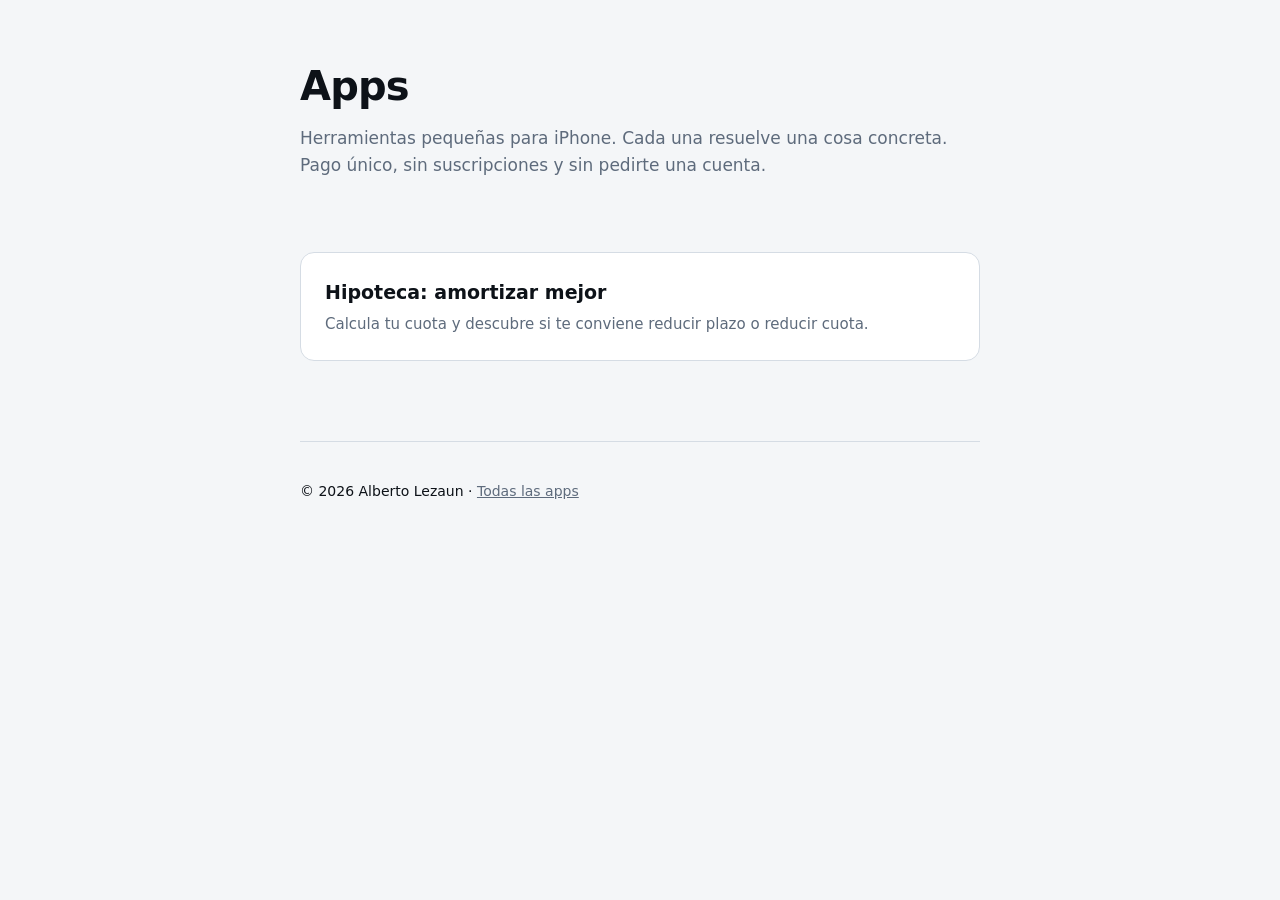
==== index.html @ a2d660bd "Sitio de la fábrica: índice, privacidad y soporte por app Existe por un motivo concreto: Apple recha" ====
<!doctype html>
<html lang="es">
<head>
<meta charset="utf-8">
<meta name="viewport" content="width=device-width, initial-scale=1">
<title>Apps de Alberto Lezaun</title>
<meta name="description" content="Apps de utilidad para iPhone. Pago único, sin suscripciones y sin cuentas.">
<meta name="color-scheme" content="light dark">
<link rel="stylesheet" href="estilos.css">
</head>
<body>
<main>
<header>
  <h1>Apps</h1>
  <p class="muted">Herramientas pequeñas para iPhone. Cada una resuelve una cosa
  concreta. Pago único, sin suscripciones y sin pedirte una cuenta.</p>
</header>

  <a class="tarjeta" href="hipoteca-clara/">
    <h3>Hipoteca: amortizar mejor</h3>
    <p>Calcula tu cuota y descubre si te conviene reducir plazo o reducir cuota.</p>
  </a>
</main>
<footer>
  <p>© 2026 Alberto Lezaun · <a href="">Todas las apps</a></p>
</footer>
</body>
</html>
---- estilos.css ----
/* Generado por generar.mjs. No editar a mano. */
:root {
    --canvas: #F4F6F8;
    --surface: #FFFFFF;
    --raised: #E9EDF2;
    --line: #D5DCE4;
    --ink: #0D1218;
    --muted: #5E6B7C;
    --accent: #00A97A;
    --onAccent: #FFFFFF;
    --danger: #C6342B;
  --radio: 14px;
}
@media (prefers-color-scheme: dark) {
  :root {
    --canvas: #0D0F12;
    --surface: #151920;
    --raised: #1D222B;
    --line: #262D38;
    --ink: #EDF0F4;
    --muted: #828D9E;
    --accent: #00E5A0;
    --onAccent: #08110D;
    --danger: #FF6B5E;
  }
}

*, *::before, *::after { box-sizing: border-box; }

body {
  margin: 0;
  padding: 0 24px 96px;
  background: var(--canvas);
  color: var(--ink);
  font: 17px/1.6 -apple-system, BlinkMacSystemFont, "Segoe UI", system-ui, sans-serif;
  -webkit-font-smoothing: antialiased;
}

main { max-width: 680px; margin: 0 auto; }

header { padding: 64px 0 40px; }

h1 { font-size: 40px; line-height: 1.1; letter-spacing: -0.02em; margin: 0 0 12px; }
h2 { font-size: 24px; line-height: 1.25; letter-spacing: -0.01em; margin: 48px 0 12px; }
h3 { font-size: 19px; margin: 32px 0 8px; }

p, li { color: var(--ink); }
.muted { color: var(--muted); }

a { color: var(--accent); text-decoration: none; }
a:hover { text-decoration: underline; }

.tarjeta {
  display: block;
  padding: 24px;
  margin: 16px 0;
  border: 1px solid var(--line);
  border-radius: var(--radio);
  background: var(--surface);
  color: inherit;
  transition: border-color .15s;
}
.tarjeta:hover { border-color: var(--accent); text-decoration: none; }
.tarjeta h3 { margin: 0 0 4px; }
.tarjeta p { margin: 0; color: var(--muted); font-size: 15px; }

.icono {
  width: 56px; height: 56px;
  border-radius: 13px;
  float: left; margin: 0 16px 0 0;
}

.aviso {
  padding: 16px 20px;
  border: 1px solid var(--line);
  border-left: 3px solid var(--accent);
  border-radius: 8px;
  background: var(--surface);
  font-size: 15px;
}

ul { padding-left: 20px; }
li { margin: 6px 0; }

footer {
  max-width: 680px;
  margin: 80px auto 0;
  padding-top: 24px;
  border-top: 1px solid var(--line);
  font-size: 14px;
  color: var(--muted);
}
footer a { color: var(--muted); text-decoration: underline; }

.volver { display: inline-block; margin-bottom: 32px; font-size: 15px; }
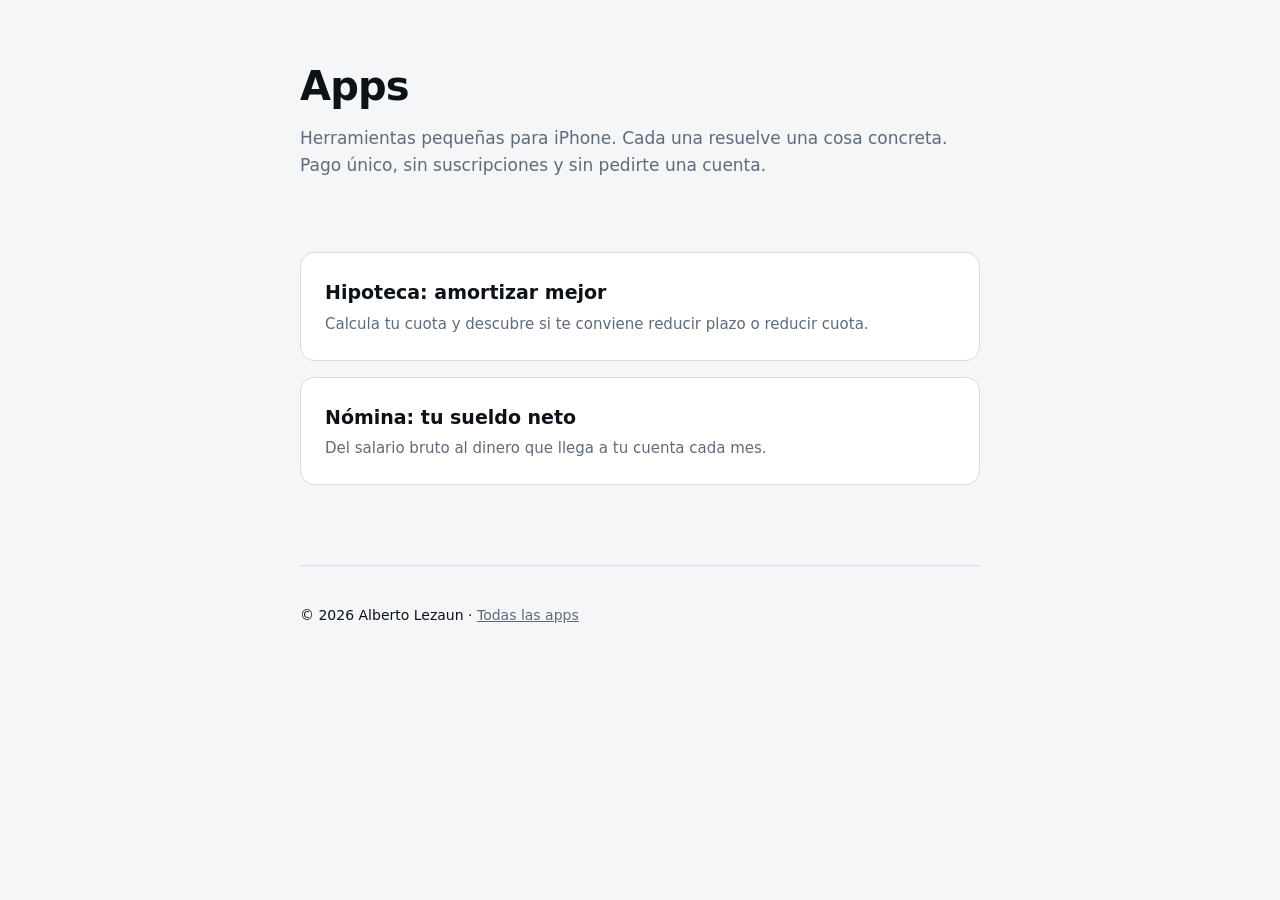
==== commit 5039ebc0: "Web: añadir Nómina: tu sueldo neto Las páginas legales tienen que existir y responder antes de envia" ====
--- a/index.html
+++ b/index.html
@@ -20,6 +20,10 @@
     <h3>Hipoteca: amortizar mejor</h3>
     <p>Calcula tu cuota y descubre si te conviene reducir plazo o reducir cuota.</p>
   </a>
+  <a class="tarjeta" href="nomina-clara/">
+    <h3>Nómina: tu sueldo neto</h3>
+    <p>Del salario bruto al dinero que llega a tu cuenta cada mes.</p>
+  </a>
 </main>
 <footer>
   <p>© 2026 Alberto Lezaun · <a href="">Todas las apps</a></p>
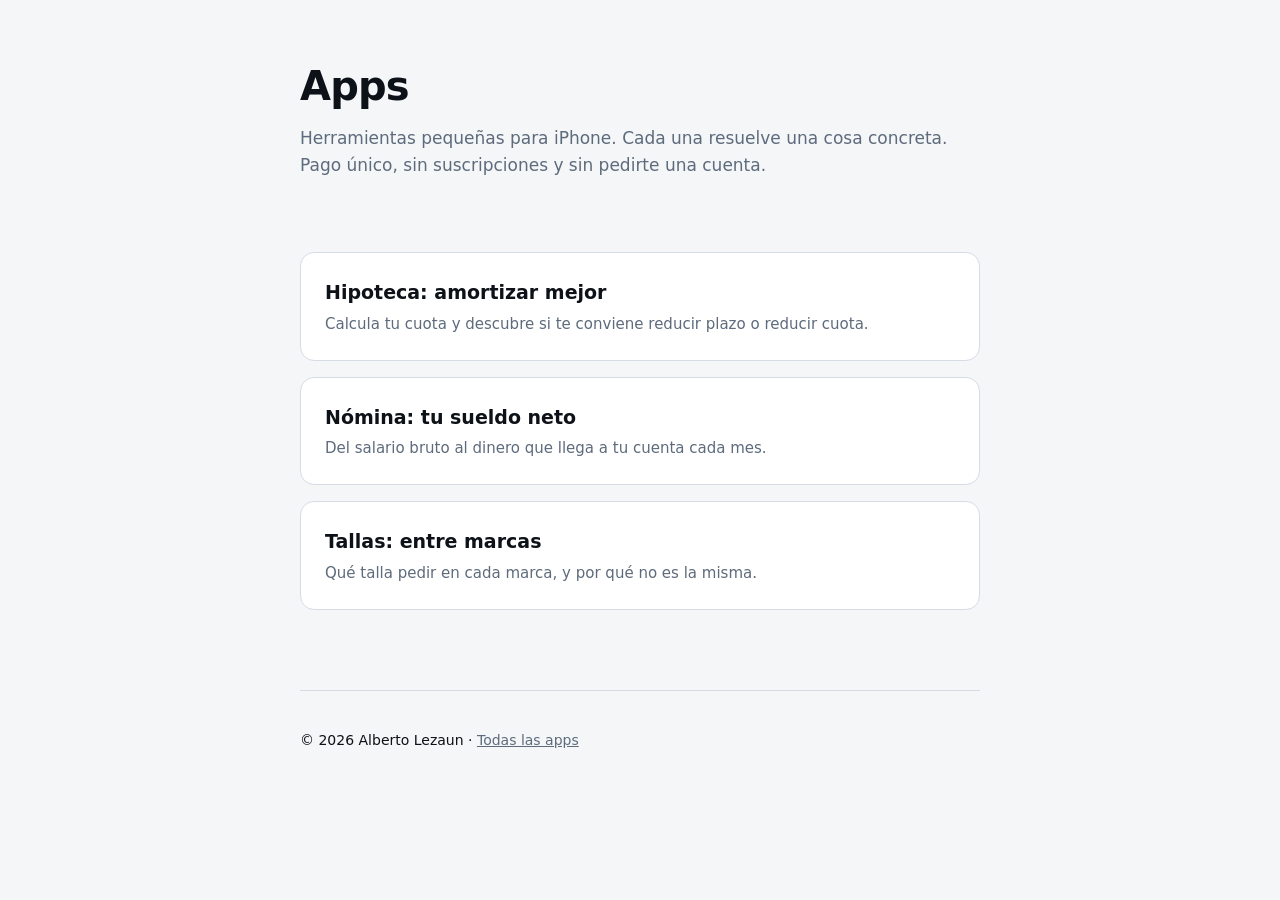
==== commit 2417f6a4: "Web: añadir Tallas: entre marcas El FAQ ataca de frente las dos preguntas que va a recibir esta app:" ====
--- a/index.html
+++ b/index.html
@@ -24,6 +24,10 @@
     <h3>Nómina: tu sueldo neto</h3>
     <p>Del salario bruto al dinero que llega a tu cuenta cada mes.</p>
   </a>
+  <a class="tarjeta" href="tallas-claras/">
+    <h3>Tallas: entre marcas</h3>
+    <p>Qué talla pedir en cada marca, y por qué no es la misma.</p>
+  </a>
 </main>
 <footer>
   <p>© 2026 Alberto Lezaun · <a href="">Todas las apps</a></p>
